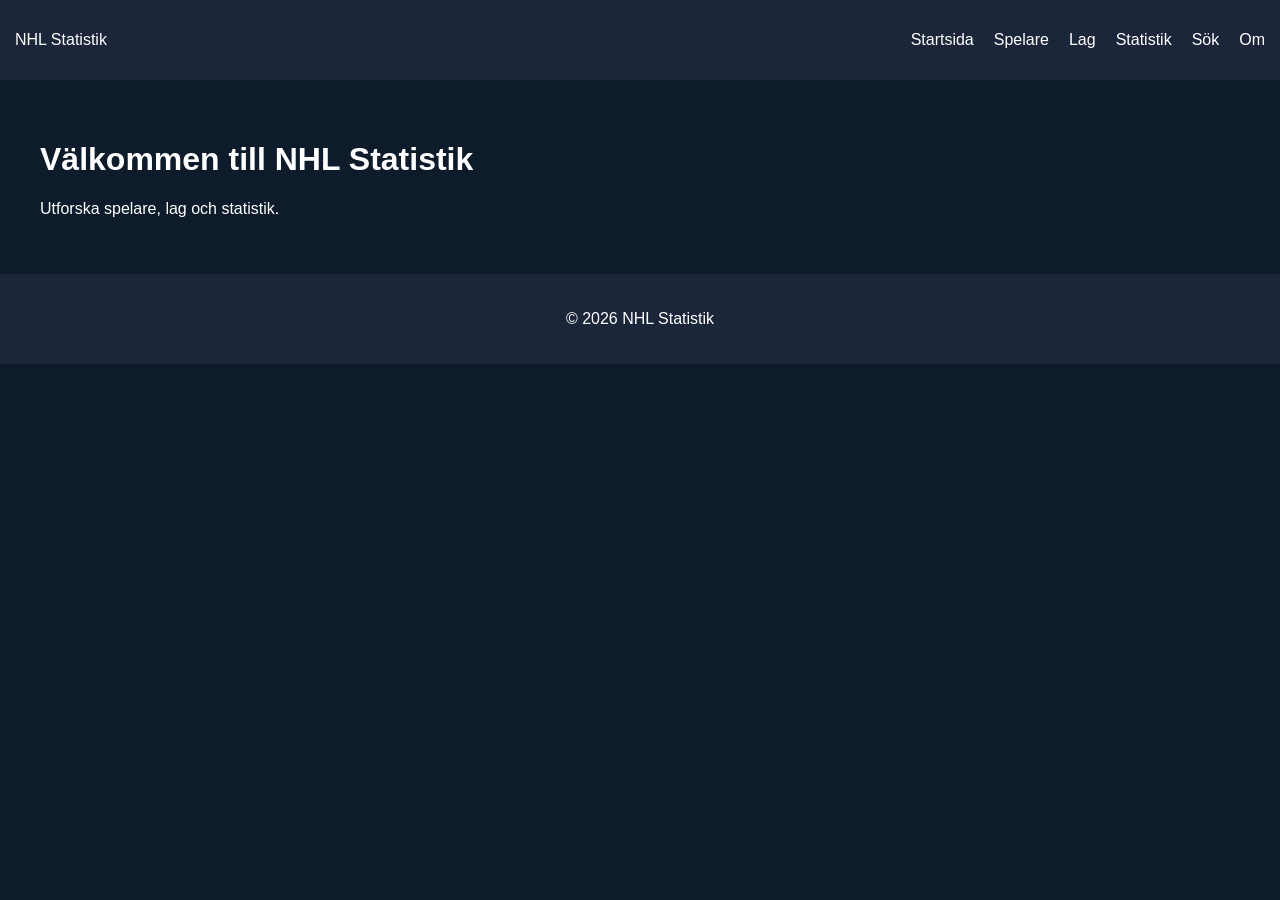
==== index.html @ bef9ce81 "Rename indext.html to index.html" ====
<!DOCTYPE html>
<html lang="sv">
<head>
    <meta charset="UTF-8">
    <meta name="viewport" content="width=device-width, initial-scale=1.0">
    <title>NHL Statistik</title>
    <link rel="stylesheet" href="css/style.css">
</head>
<body>

<header>
    <div class="logo">NHL Statistik</div>
    <nav>
        <ul>
            <li><a href="index.html">Startsida</a></li>
            <li><a href="spelare.html">Spelare</a></li>
            <li><a href="lag.html">Lag</a></li>
            <li><a href="statistik.html">Statistik</a></li>
            <li><a href="sok.html">Sök</a></li>
            <li><a href="om.html">Om</a></li>
        </ul>
    </nav>
</header>

<main>
    <h1>Välkommen till NHL Statistik</h1>
    <p>Utforska spelare, lag och statistik.</p>
</main>

<footer>
    <p>&copy; 2026 NHL Statistik</p>
</footer>

<script src="js/script.js"></script>
</body>
</html>
---- css/style.css ----
body {
    margin: 0;
    font-family: Arial, sans-serif;
    background-color: #0d1b2a;
    color: white;
}

header {
    background-color: #1b263b;
    padding: 15px;
    display: flex;
    justify-content: space-between;
    align-items: center;
}

nav ul {
    list-style: none;
    display: flex;
    gap: 20px;
}

nav a {
    color: white;
    text-decoration: none;
}

nav a:hover {
    color: #00b4d8;
}

main {
    padding: 40px;
}

footer {
    text-align: center;
    padding: 20px;
    background-color: #1b263b;
}
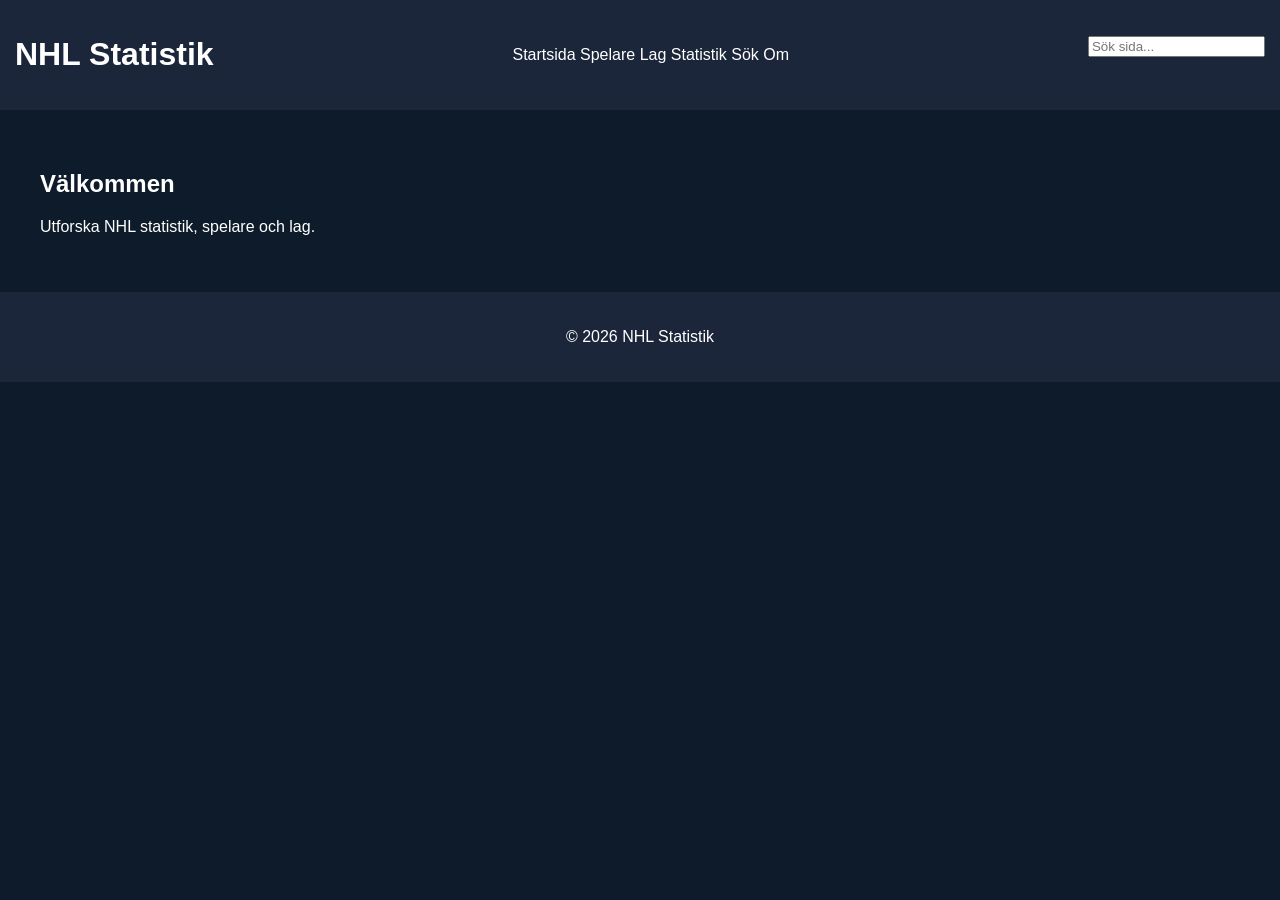
==== commit 80ac02f3: "Update index.html" ====
--- a/index.html
+++ b/index.html
@@ -1,36 +1,59 @@
-<!DOCTYPE html>
-<html lang="sv">
+<!DOCTYPE html> <!-- Anger att vi använder HTML5 -->
+<html lang="sv"> <!-- Språket är svenska -->
+
 <head>
+    <!-- Teckenkodning så att å, ä, ö fungerar -->
     <meta charset="UTF-8">
+
+    <!-- Gör sidan responsiv på mobil -->
     <meta name="viewport" content="width=device-width, initial-scale=1.0">
-    <title>NHL Statistik</title>
+
+    <!-- Titel som visas i webbläsarens flik -->
+    <title>NHL Statistik - Startsida</title>
+
+    <!-- Kopplar extern CSS-fil -->
     <link rel="stylesheet" href="css/style.css">
 </head>
+
 <body>
 
 <header>
-    <div class="logo">NHL Statistik</div>
+    <!-- Webbplatsens huvudrubrik -->
+    <h1>NHL Statistik</h1>
+
+    <!-- Navigationsmeny -->
     <nav>
-        <ul>
-            <li><a href="index.html">Startsida</a></li>
-            <li><a href="spelare.html">Spelare</a></li>
-            <li><a href="lag.html">Lag</a></li>
-            <li><a href="statistik.html">Statistik</a></li>
-            <li><a href="sok.html">Sök</a></li>
-            <li><a href="om.html">Om</a></li>
-        </ul>
+        <a href="index.html">Startsida</a>
+        <a href="spelare.html">Spelare</a>
+        <a href="lag.html">Lag</a>
+        <a href="statistik.html">Statistik</a>
+        <a href="sok.html">Sök</a>
+        <a href="om.html">Om</a>
     </nav>
+
+    <!-- Sökfunktion -->
+    <div class="search-container">
+        <!-- Inputfält där användaren skriver -->
+        <input type="text" id="searchInput" placeholder="Sök sida...">
+
+        <!-- Lista där sökresultat visas -->
+        <ul id="resultList"></ul>
+    </div>
 </header>
 
+<!-- Huvudinnehåll -->
 <main>
-    <h1>Välkommen till NHL Statistik</h1>
-    <p>Utforska spelare, lag och statistik.</p>
+    <h2>Välkommen</h2>
+    <p>Utforska NHL statistik, spelare och lag.</p>
 </main>
 
+<!-- Sidfot -->
 <footer>
     <p>&copy; 2026 NHL Statistik</p>
 </footer>
 
+<!-- Kopplar extern JavaScript -->
 <script src="js/script.js"></script>
+
 </body>
 </html>
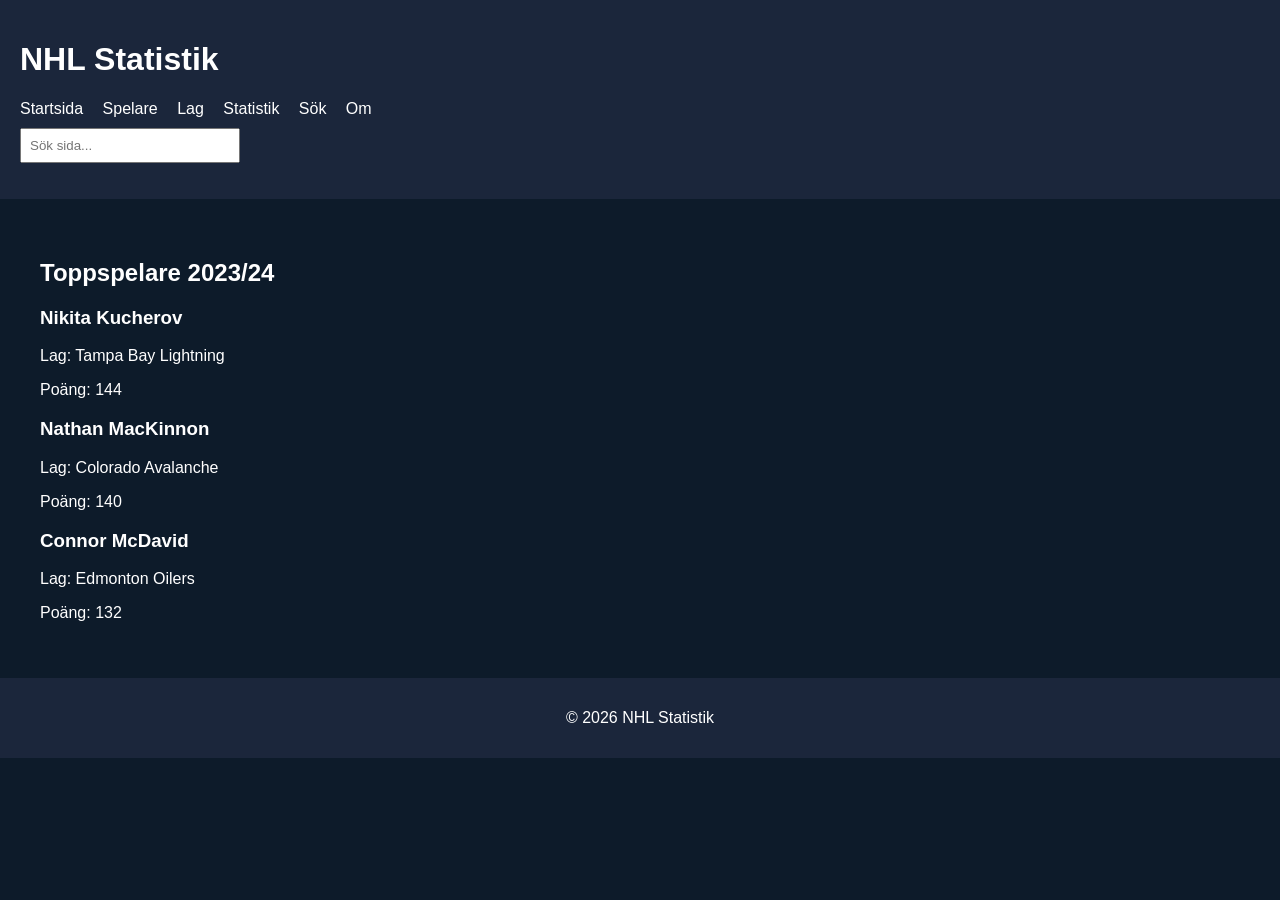
==== commit 4aff2cb4: "Update index.html" ====
--- a/index.html
+++ b/index.html
@@ -1,17 +1,17 @@
 <!DOCTYPE html> <!-- Anger att vi använder HTML5 -->
-<html lang="sv"> <!-- Språket är svenska -->
+<html lang="sv"> <!-- Anger språk: svenska -->
 
 <head>
-    <!-- Teckenkodning så att å, ä, ö fungerar -->
+    <!-- Teckenkodning så att å, ä, ö fungerar korrekt -->
     <meta charset="UTF-8">
 
-    <!-- Gör sidan responsiv på mobil -->
+    <!-- Gör sidan responsiv (anpassar sig till mobil och surfplatta) -->
     <meta name="viewport" content="width=device-width, initial-scale=1.0">
 
-    <!-- Titel som visas i webbläsarens flik -->
+    <!-- Titel som visas i webbläsarfliken -->
     <title>NHL Statistik - Startsida</title>
 
-    <!-- Kopplar extern CSS-fil -->
+    <!-- Länkar extern CSS-fil -->
     <link rel="stylesheet" href="css/style.css">
 </head>
 
@@ -21,7 +21,7 @@
     <!-- Webbplatsens huvudrubrik -->
     <h1>NHL Statistik</h1>
 
-    <!-- Navigationsmeny -->
+    <!-- Navigationsmeny för att byta sida -->
     <nav>
         <a href="index.html">Startsida</a>
         <a href="spelare.html">Spelare</a>
@@ -31,20 +31,50 @@
         <a href="om.html">Om</a>
     </nav>
 
-    <!-- Sökfunktion -->
+    <!-- Global sökfunktion -->
     <div class="search-container">
+
         <!-- Inputfält där användaren skriver -->
         <input type="text" id="searchInput" placeholder="Sök sida...">
 
-        <!-- Lista där sökresultat visas -->
+        <!-- Lista där sökresultat visas dynamiskt -->
         <ul id="resultList"></ul>
+
     </div>
 </header>
 
 <!-- Huvudinnehåll -->
 <main>
-    <h2>Välkommen</h2>
-    <p>Utforska NHL statistik, spelare och lag.</p>
+
+    <!-- Sektion för toppspelare -->
+    <h2>Toppspelare 2023/24</h2>
+
+    <!-- Flex-container för spelarkort -->
+    <div class="card-container">
+
+        <!-- Kort 1 -->
+        <div class="card">
+            <h3>Nikita Kucherov</h3>
+            <p>Lag: Tampa Bay Lightning</p>
+            <p>Poäng: 144</p>
+        </div>
+
+        <!-- Kort 2 -->
+        <div class="card">
+            <h3>Nathan MacKinnon</h3>
+            <p>Lag: Colorado Avalanche</p>
+            <p>Poäng: 140</p>
+        </div>
+
+        <!-- Kort 3 -->
+        <div class="card">
+            <h3>Connor McDavid</h3>
+            <p>Lag: Edmonton Oilers</p>
+            <p>Poäng: 132</p>
+        </div>
+
+    </div>
+
 </main>
 
 <!-- Sidfot -->
@@ -52,7 +82,7 @@
     <p>&copy; 2026 NHL Statistik</p>
 </footer>
 
-<!-- Kopplar extern JavaScript -->
+<!-- Länkar extern JavaScript-fil -->
 <script src="js/script.js"></script>
 
 </body>
--- a/css/style.css
+++ b/css/style.css
@@ -1,39 +1,57 @@
+/* ===== Grundinställningar för hela sidan ===== */
 body {
-    margin: 0;
-    font-family: Arial, sans-serif;
-    background-color: #0d1b2a;
-    color: white;
+    margin: 0; /* Tar bort standardmarginal */
+    font-family: Arial, sans-serif; /* Typsnitt */
+    background-color: #0d1b2a; /* Mörk bakgrund */
+    color: white; /* Vit text */
 }
 
+/* ===== Header ===== */
 header {
-    background-color: #1b263b;
-    padding: 15px;
-    display: flex;
-    justify-content: space-between;
-    align-items: center;
+    background-color: #1b263b; /* Mörkare blå */
+    padding: 20px;
 }
 
-nav ul {
-    list-style: none;
-    display: flex;
-    gap: 20px;
+/* ===== Navigationslänkar ===== */
+nav a {
+    color: white;
+    margin-right: 15px;
+    text-decoration: none; /* Tar bort understrykning */
 }
 
-nav a {
-    color: white;
-    text-decoration: none;
+/* Hover-effekt */
+nav a:hover {
+    color: #00b4d8; /* Ljusblå accent */
 }
 
-nav a:hover {
-    color: #00b4d8;
+/* ===== Sökfunktion ===== */
+.search-container {
+    margin-top: 10px;
 }
 
+#searchInput {
+    padding: 8px;
+    width: 200px;
+}
+
+#resultList {
+    list-style: none; /* Tar bort punkter */
+    padding: 0;
+    margin-top: 5px;
+}
+
+#resultList li {
+    margin: 5px 0;
+}
+
+/* ===== Huvudinnehåll ===== */
 main {
     padding: 40px;
 }
 
+/* ===== Footer ===== */
 footer {
+    background-color: #1b263b;
     text-align: center;
-    padding: 20px;
-    background-color: #1b263b;
-}+    padding: 15px;
+}
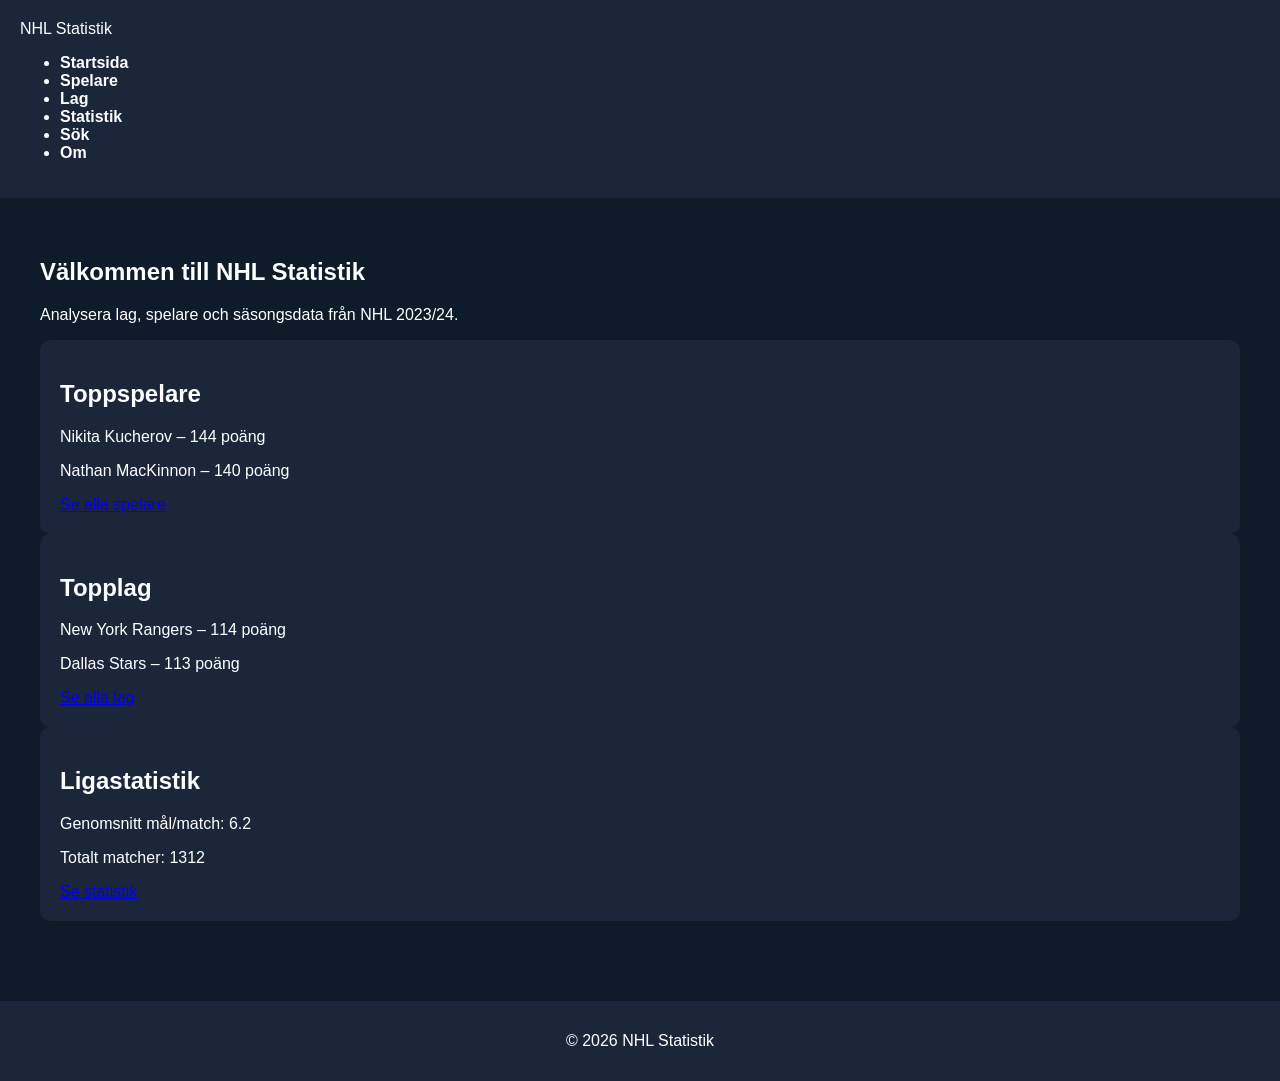
==== commit 74907729: "Update index.html" ====
--- a/index.html
+++ b/index.html
@@ -1,88 +1,89 @@
 <!DOCTYPE html> <!-- Anger att vi använder HTML5 -->
-<html lang="sv"> <!-- Anger språk: svenska -->
+<html lang="sv"> <!-- Språk: svenska -->
 
 <head>
-    <!-- Teckenkodning så att å, ä, ö fungerar korrekt -->
+    <!-- Teckenkodning -->
     <meta charset="UTF-8">
 
-    <!-- Gör sidan responsiv (anpassar sig till mobil och surfplatta) -->
+    <!-- Gör sidan responsiv -->
     <meta name="viewport" content="width=device-width, initial-scale=1.0">
 
-    <!-- Titel som visas i webbläsarfliken -->
+    <!-- Titel i webbläsarfliken -->
     <title>NHL Statistik - Startsida</title>
 
-    <!-- Länkar extern CSS-fil -->
+    <!-- Länkar extern CSS -->
     <link rel="stylesheet" href="css/style.css">
 </head>
 
 <body>
 
+<!-- ===== HEADER ===== -->
 <header>
-    <!-- Webbplatsens huvudrubrik -->
-    <h1>NHL Statistik</h1>
 
-    <!-- Navigationsmeny för att byta sida -->
+    <!-- Webbplatsens logotyp/namn -->
+    <div class="logo">NHL Statistik</div>
+
+    <!-- Navigationsmeny -->
     <nav>
-        <a href="index.html">Startsida</a>
-        <a href="spelare.html">Spelare</a>
-        <a href="lag.html">Lag</a>
-        <a href="statistik.html">Statistik</a>
-        <a href="sok.html">Sök</a>
-        <a href="om.html">Om</a>
+        <ul>
+            <!-- Länkar till alla sidor -->
+            <li><a href="index.html">Startsida</a></li>
+            <li><a href="spelare.html">Spelare</a></li>
+            <li><a href="lag.html">Lag</a></li>
+            <li><a href="statistik.html">Statistik</a></li>
+            <li><a href="sok.html">Sök</a></li>
+            <li><a href="om.html">Om</a></li>
+        </ul>
     </nav>
 
-    <!-- Global sökfunktion -->
-    <div class="search-container">
-
-        <!-- Inputfält där användaren skriver -->
-        <input type="text" id="searchInput" placeholder="Sök sida...">
-
-        <!-- Lista där sökresultat visas dynamiskt -->
-        <ul id="resultList"></ul>
-
-    </div>
 </header>
 
-<!-- Huvudinnehåll -->
+<!-- ===== HUVUDINNEHÅLL ===== -->
 <main>
 
-    <!-- Sektion för toppspelare -->
-    <h2>Toppspelare 2023/24</h2>
+    <!-- Introduktionssektion -->
+    <section class="hero">
+        <h1>Välkommen till NHL Statistik</h1>
+        <p>Analysera lag, spelare och säsongsdata från NHL 2023/24.</p>
+    </section>
 
-    <!-- Flex-container för spelarkort -->
-    <div class="card-container">
+    <!-- Kort-layout för översikt -->
+    <section class="card-grid">
 
         <!-- Kort 1 -->
-        <div class="card">
-            <h3>Nikita Kucherov</h3>
-            <p>Lag: Tampa Bay Lightning</p>
-            <p>Poäng: 144</p>
-        </div>
+        <article class="card">
+            <h2>Toppspelare</h2>
+            <p>Nikita Kucherov – 144 poäng</p>
+            <p>Nathan MacKinnon – 140 poäng</p>
+            <a href="spelare.html" class="btn">Se alla spelare</a>
+        </article>
 
         <!-- Kort 2 -->
-        <div class="card">
-            <h3>Nathan MacKinnon</h3>
-            <p>Lag: Colorado Avalanche</p>
-            <p>Poäng: 140</p>
-        </div>
+        <article class="card">
+            <h2>Topplag</h2>
+            <p>New York Rangers – 114 poäng</p>
+            <p>Dallas Stars – 113 poäng</p>
+            <a href="lag.html" class="btn">Se alla lag</a>
+        </article>
 
         <!-- Kort 3 -->
-        <div class="card">
-            <h3>Connor McDavid</h3>
-            <p>Lag: Edmonton Oilers</p>
-            <p>Poäng: 132</p>
-        </div>
+        <article class="card">
+            <h2>Ligastatistik</h2>
+            <p>Genomsnitt mål/match: 6.2</p>
+            <p>Totalt matcher: 1312</p>
+            <a href="statistik.html" class="btn">Se statistik</a>
+        </article>
 
-    </div>
+    </section>
 
 </main>
 
-<!-- Sidfot -->
+<!-- ===== FOOTER ===== -->
 <footer>
     <p>&copy; 2026 NHL Statistik</p>
 </footer>
 
-<!-- Länkar extern JavaScript-fil -->
+<!-- Länkar extern JavaScript -->
 <script src="js/script.js"></script>
 
 </body>
--- a/css/style.css
+++ b/css/style.css
@@ -1,4 +1,4 @@
-/* ===== Grundinställningar för hela sidan ===== */
+/* ===== Grundinställningar ===== */
 body {
     margin: 0; /* Tar bort standardmarginal */
     font-family: Arial, sans-serif; /* Typsnitt */
@@ -8,40 +8,51 @@
 
 /* ===== Header ===== */
 header {
-    background-color: #1b263b; /* Mörkare blå */
+    background-color: #1b263b; /* Mörkblå bakgrund */
     padding: 20px;
 }
 
 /* ===== Navigationslänkar ===== */
 nav a {
     color: white;
-    margin-right: 15px;
-    text-decoration: none; /* Tar bort understrykning */
+    margin-right: 20px;
+    text-decoration: none;
+    font-weight: bold;
 }
 
-/* Hover-effekt */
+/* Färg vid hover */
 nav a:hover {
-    color: #00b4d8; /* Ljusblå accent */
+    color: #00b4d8;
 }
 
-/* ===== Sökfunktion ===== */
-.search-container {
-    margin-top: 10px;
+/* ===== Kort-layout ===== */
+.card-container {
+    display: flex; /* Flexbox-layout */
+    flex-wrap: wrap; /* Tillåter radbrytning */
+    gap: 20px; /* Mellanrum */
 }
 
-#searchInput {
-    padding: 8px;
-    width: 200px;
+.card {
+    background-color: #1b263b;
+    padding: 20px;
+    border-radius: 10px;
+    flex: 1 1 250px; /* Responsiv bredd */
 }
 
-#resultList {
-    list-style: none; /* Tar bort punkter */
-    padding: 0;
-    margin-top: 5px;
+/* ===== Tabeller ===== */
+table {
+    width: 100%;
+    border-collapse: collapse;
+    margin-top: 20px;
 }
 
-#resultList li {
-    margin: 5px 0;
+th, td {
+    padding: 10px;
+    border-bottom: 1px solid #444;
+}
+
+th {
+    background-color: #1b263b;
 }
 
 /* ===== Huvudinnehåll ===== */
@@ -54,4 +65,5 @@
     background-color: #1b263b;
     text-align: center;
     padding: 15px;
+    margin-top: 40px;
 }
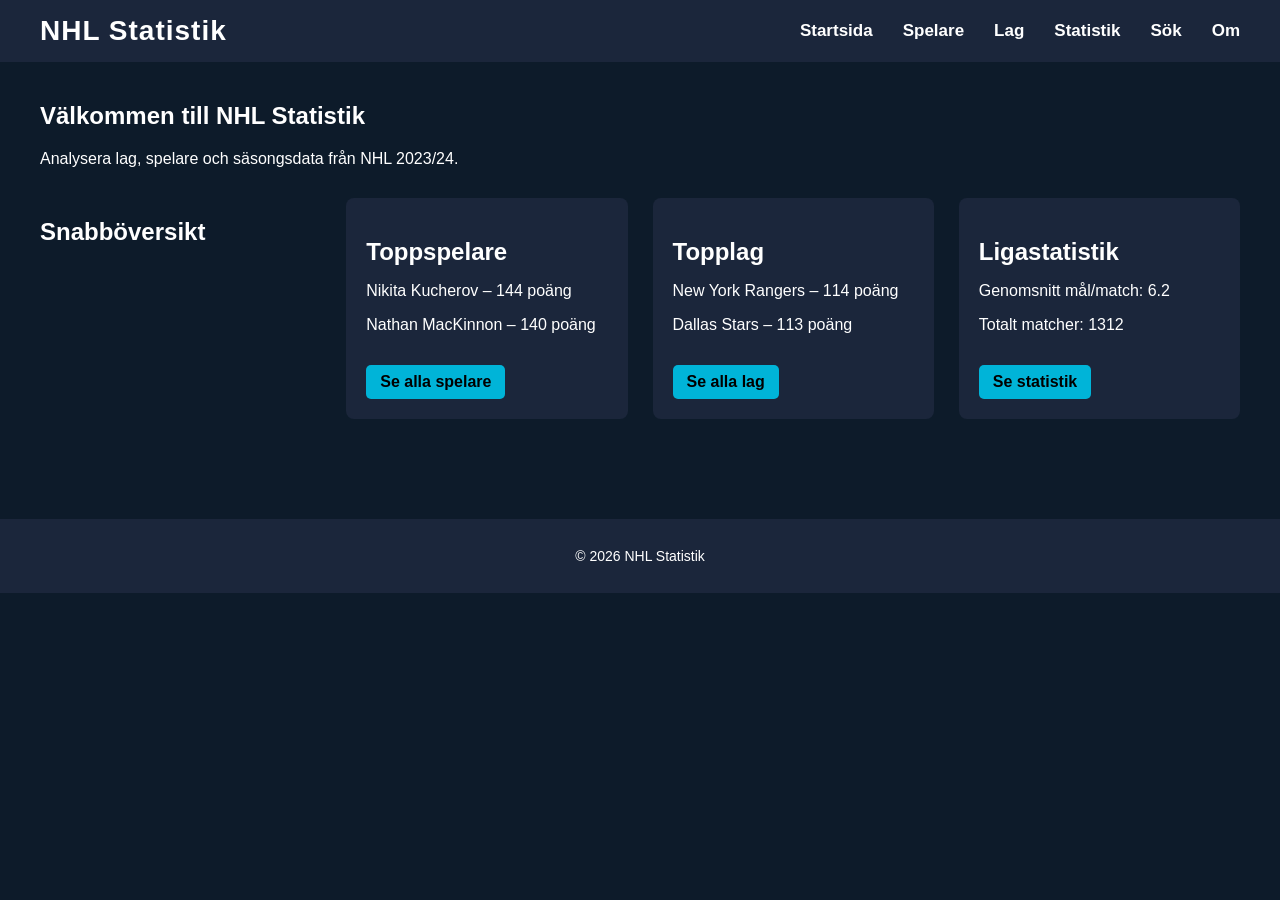
==== commit 1e44b826: "Update index.html" ====
--- a/index.html
+++ b/index.html
@@ -47,9 +47,9 @@
         <p>Analysera lag, spelare och säsongsdata från NHL 2023/24.</p>
     </section>
 
-    <!-- Kort-layout för översikt -->
-    <section class="card-grid">
-
+ <section class="card-grid">
+    <h2>Snabböversikt</h2>
+     
         <!-- Kort 1 -->
         <article class="card">
             <h2>Toppspelare</h2>
--- a/css/style.css
+++ b/css/style.css
@@ -1,69 +1,209 @@
-/* ===== Grundinställningar ===== */
+/* =================================================
+   GRUNDINSTÄLLNINGAR
+   ================================================= */
+
 body {
     margin: 0; /* Tar bort standardmarginal */
-    font-family: Arial, sans-serif; /* Typsnitt */
+    font-family: Arial, sans-serif; /* Sans-serif enligt kravspec */
     background-color: #0d1b2a; /* Mörk bakgrund */
     color: white; /* Vit text */
 }
 
-/* ===== Header ===== */
+/* =================================================
+   HEADER
+   ================================================= */
+
 header {
-    background-color: #1b263b; /* Mörkblå bakgrund */
-    padding: 20px;
-}
-
-/* ===== Navigationslänkar ===== */
+    background-color: #1b263b; /* Mörkblå */
+    padding: 15px 40px;
+
+    display: flex; /* Flexbox-layout */
+    justify-content: space-between; /* Logo vänster, meny höger */
+    align-items: center; /* Centrera vertikalt */
+}
+
+/* Logotyp */
+.logo {
+    font-size: 28px;
+    font-weight: bold;
+    letter-spacing: 1px;
+}
+
+/* =================================================
+   NAVIGATION
+   ================================================= */
+
+nav ul {
+    list-style: none; /* Tar bort punkter */
+    display: flex; /* Länkar på rad */
+    gap: 30px; /* Mellanrum mellan länkar */
+    margin: 0;
+    padding: 0;
+}
+
 nav a {
     color: white;
-    margin-right: 20px;
     text-decoration: none;
     font-weight: bold;
-}
-
-/* Färg vid hover */
+    font-size: 17px;
+    transition: 0.2s ease;
+}
+
+/* Hover-effekt */
 nav a:hover {
+    color: #00b4d8; /* Ljusblå accent */
+}
+
+/* Aktiv sida */
+nav a.active {
     color: #00b4d8;
 }
 
-/* ===== Kort-layout ===== */
-.card-container {
-    display: flex; /* Flexbox-layout */
-    flex-wrap: wrap; /* Tillåter radbrytning */
-    gap: 20px; /* Mellanrum */
-}
-
+/* =================================================
+   HUVUDINNEHÅLL
+   ================================================= */
+
+main {
+    padding: 40px;
+    max-width: 1200px;
+    margin: 0 auto; /* Centrera innehåll */
+}
+
+/* Rubriker */
+h1 {
+    margin-top: 0;
+}
+
+h2 {
+    margin-bottom: 10px;
+}
+
+/* =================================================
+   GRID FÖR LAG & KORT
+   ================================================= */
+
+.team-grid,
+.card-grid {
+    display: grid;
+    grid-template-columns: repeat(auto-fit, minmax(250px, 1fr));
+    gap: 25px;
+    margin-top: 30px;
+}
+
+.team-card,
 .card {
     background-color: #1b263b;
     padding: 20px;
-    border-radius: 10px;
-    flex: 1 1 250px; /* Responsiv bredd */
-}
-
-/* ===== Tabeller ===== */
+    border-radius: 8px;
+    transition: 0.2s ease;
+}
+
+/* Liten hover-effekt */
+.team-card:hover,
+.card:hover {
+    transform: translateY(-3px);
+}
+
+/* =================================================
+   TABELLER (STATISTIK & SPELARE)
+   ================================================= */
+
 table {
     width: 100%;
     border-collapse: collapse;
-    margin-top: 20px;
+    margin-top: 25px;
 }
 
 th, td {
-    padding: 10px;
-    border-bottom: 1px solid #444;
+    padding: 12px;
+    border-bottom: 1px solid #2e3a59;
+    text-align: left;
 }
 
 th {
     background-color: #1b263b;
 }
 
-/* ===== Huvudinnehåll ===== */
-main {
-    padding: 40px;
-}
-
-/* ===== Footer ===== */
+/* =================================================
+   KNAPPAR
+   ================================================= */
+
+.btn {
+    display: inline-block;
+    margin-top: 15px;
+    padding: 8px 14px;
+    background-color: #00b4d8;
+    color: black;
+    text-decoration: none;
+    border-radius: 5px;
+    font-weight: bold;
+    transition: 0.2s ease;
+}
+
+.btn:hover {
+    background-color: #00d4ff;
+}
+
+/* =================================================
+   SÖKFÄLT (om det används på sidan)
+   ================================================= */
+
+input[type="text"] {
+    padding: 8px 10px;
+    border-radius: 4px;
+    border: none;
+    margin-top: 10px;
+}
+
+#resultList {
+    list-style: none;
+    padding: 0;
+    margin-top: 10px;
+}
+
+#resultList li {
+    margin-bottom: 5px;
+}
+
+#resultList a {
+    color: #00b4d8;
+    text-decoration: none;
+}
+
+#resultList a:hover {
+    text-decoration: underline;
+}
+
+/* =================================================
+   FOOTER
+   ================================================= */
+
 footer {
     background-color: #1b263b;
     text-align: center;
     padding: 15px;
-    margin-top: 40px;
-}
+    margin-top: 60px;
+    font-size: 14px;
+}
+
+/* =================================================
+   RESPONSIV DESIGN
+   ================================================= */
+
+@media (max-width: 768px) {
+
+    header {
+        flex-direction: column;
+        gap: 15px;
+    }
+
+    nav ul {
+        flex-wrap: wrap;
+        justify-content: center;
+    }
+
+    main {
+        padding: 20px;
+    }
+
+}
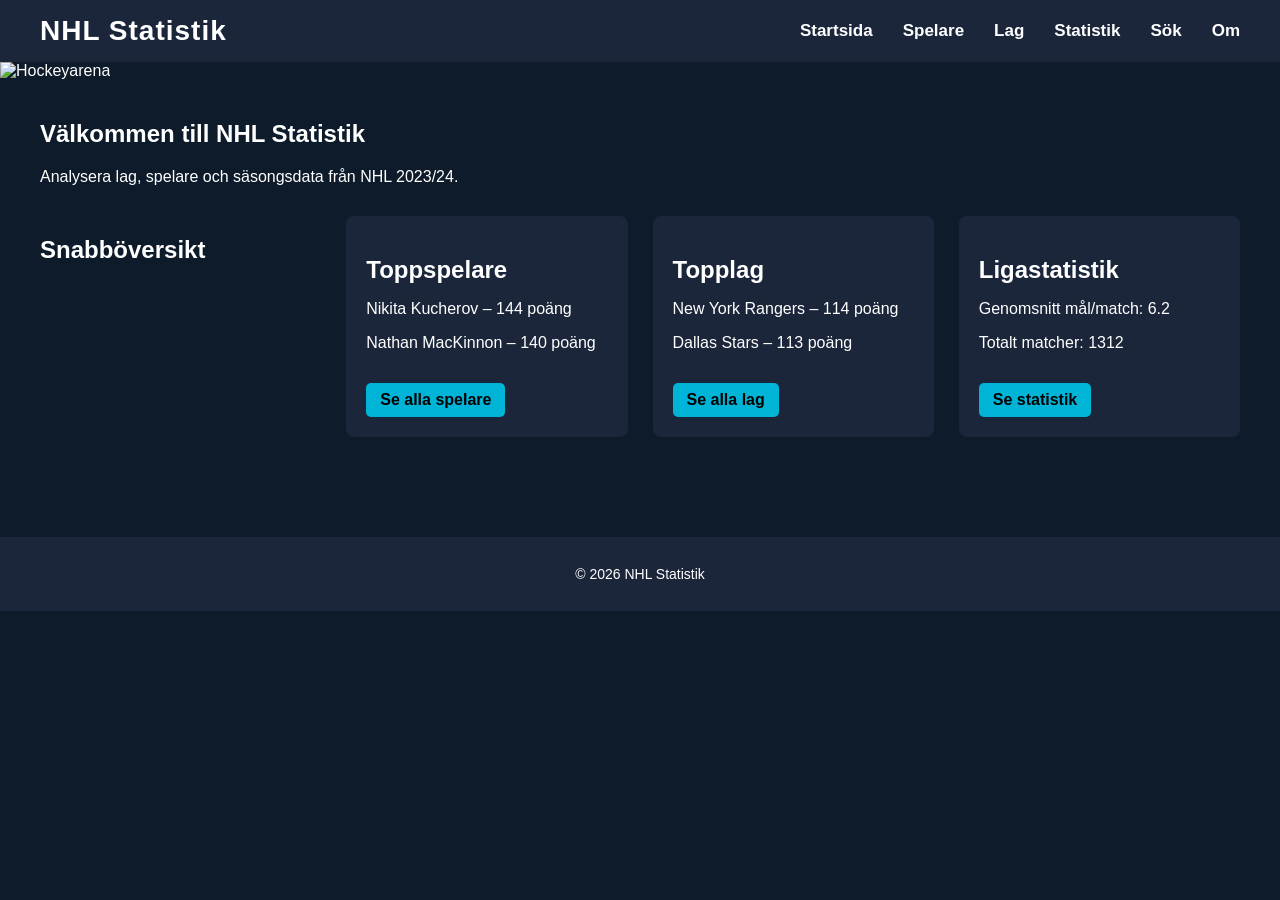
==== commit 078aac1a: "Update index.html" ====
--- a/index.html
+++ b/index.html
@@ -37,7 +37,9 @@
     </nav>
 
 </header>
-
+    
+<img src="images/arena.jpg" alt="Hockeyarena" class="page-image">
+    
 <!-- ===== HUVUDINNEHÅLL ===== -->
 <main>
 
